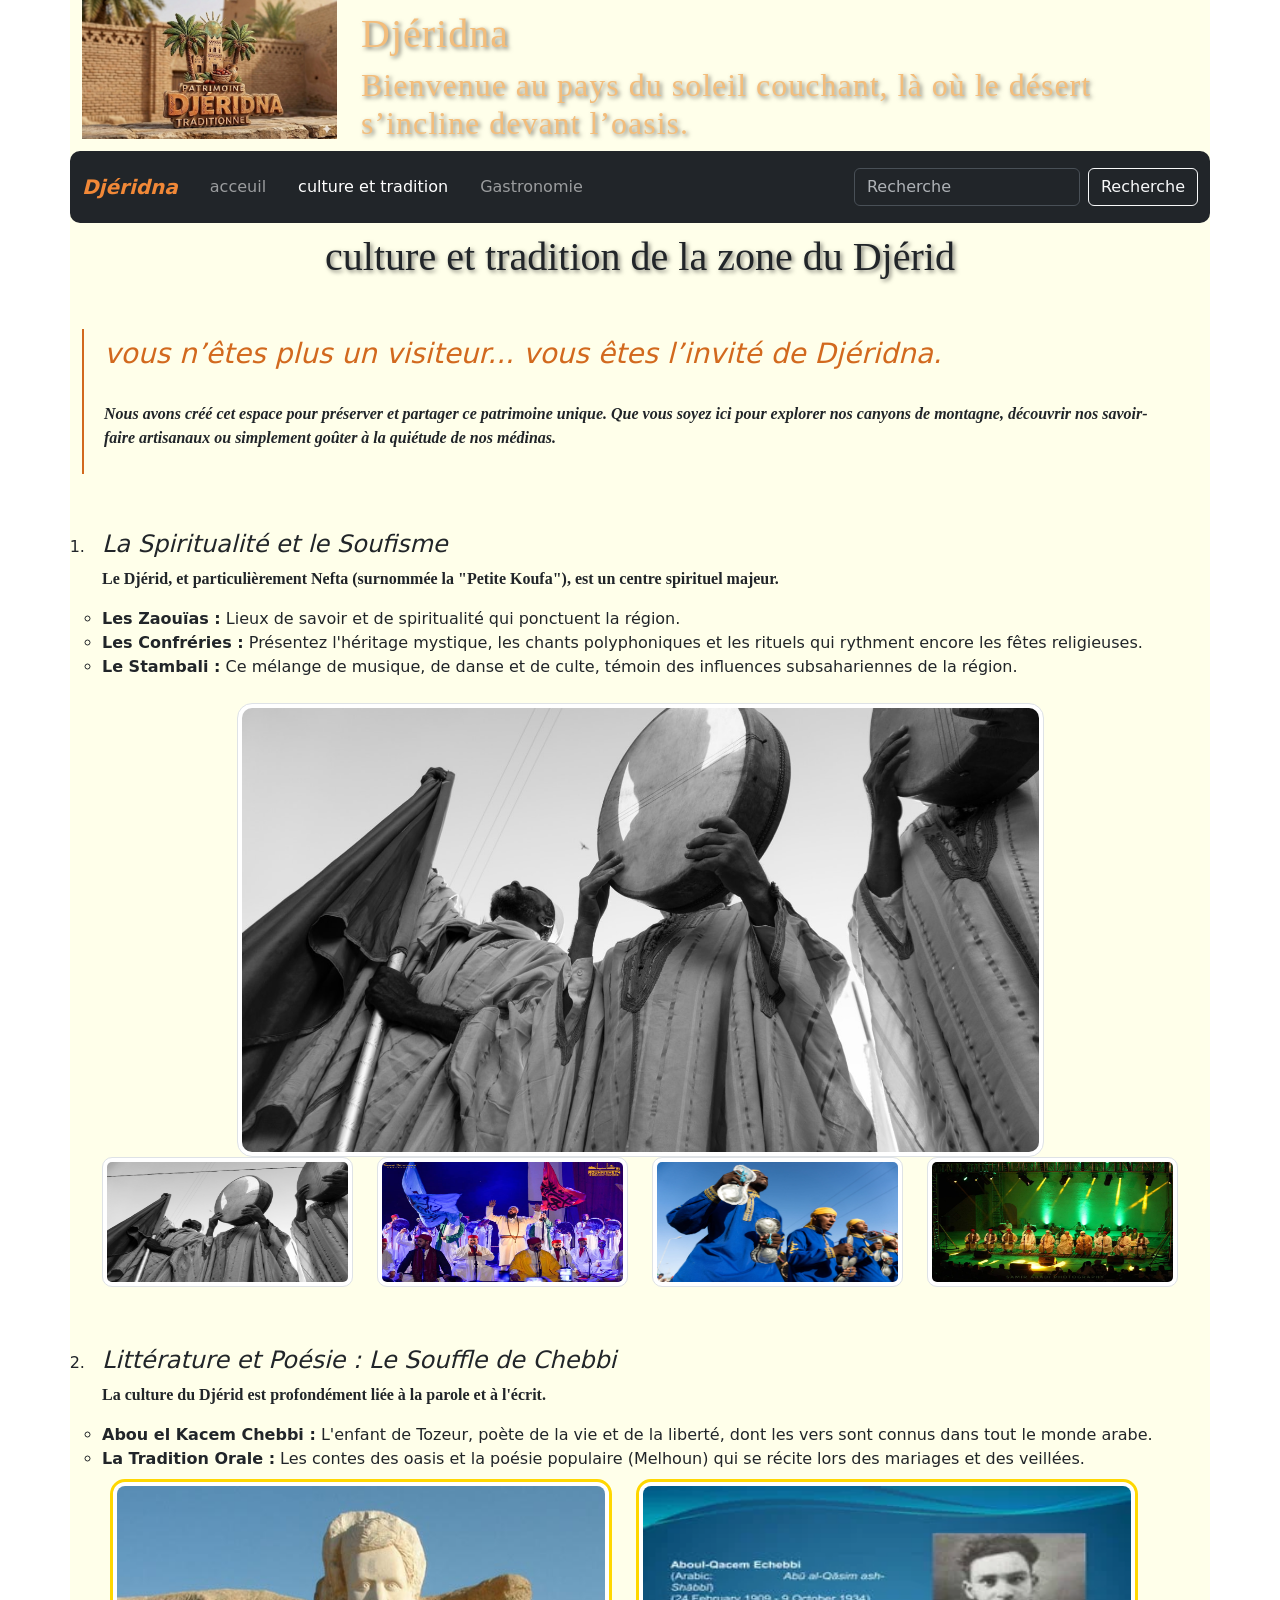
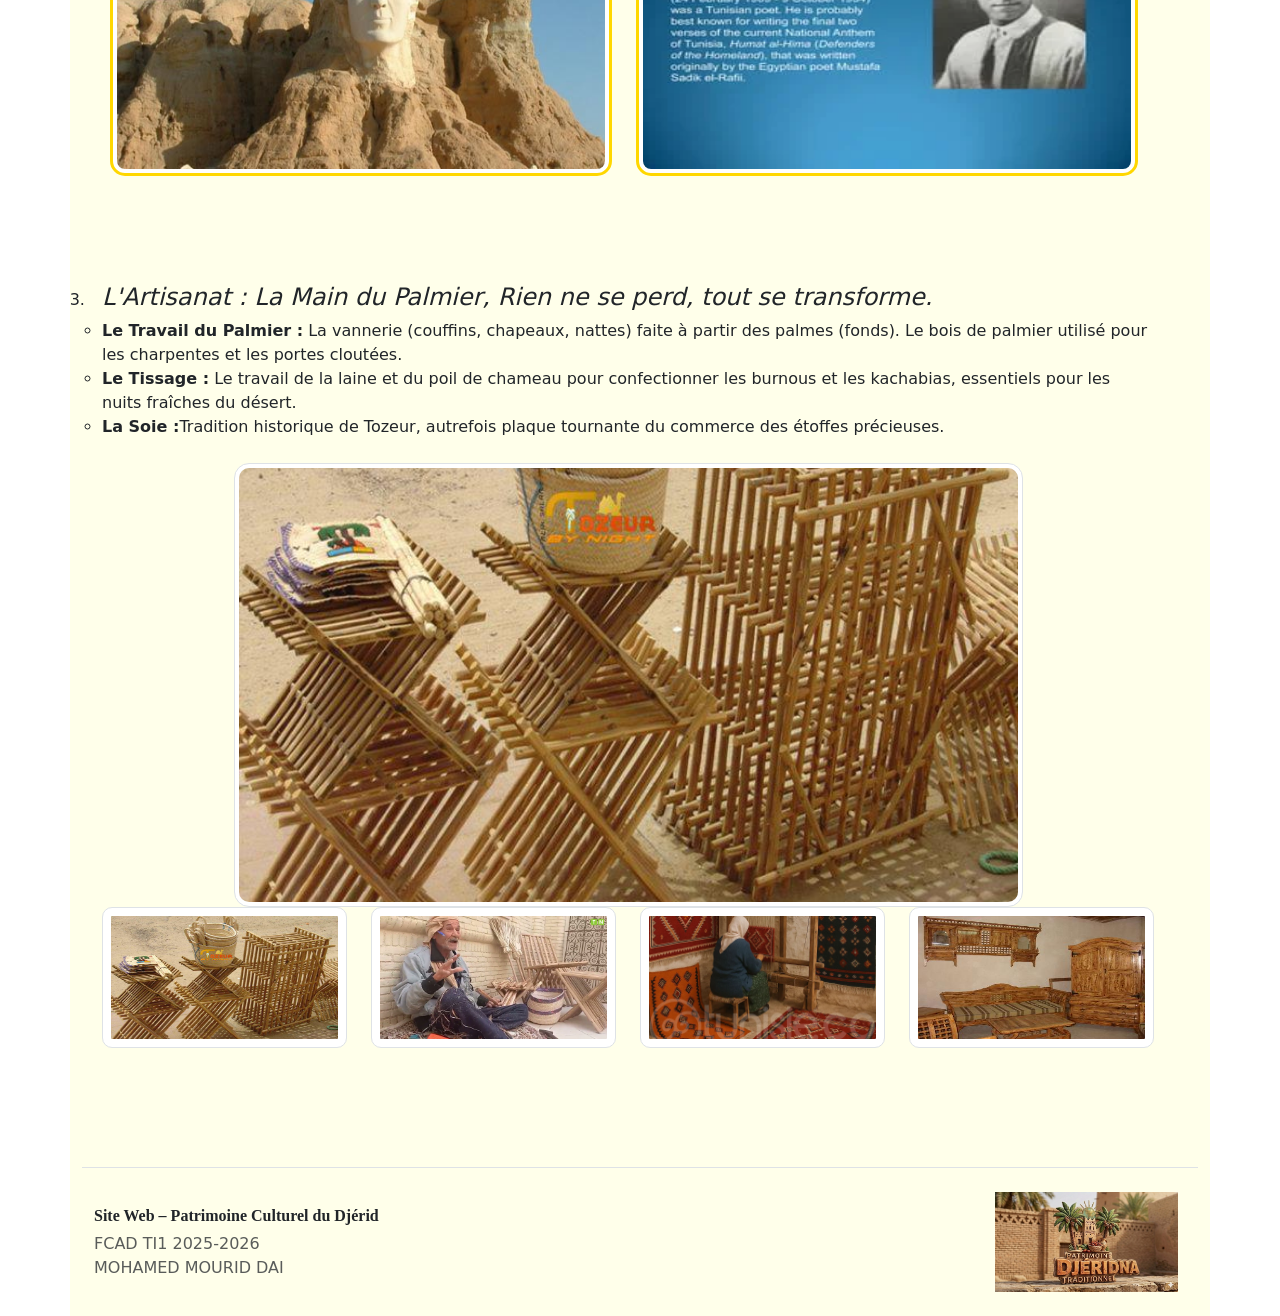
==== index.html @ eabae0e1 "Add files via upload" ====
<!DOCTYPE html>
<html lang="FR">

<head>
    <meta charset="UTF-8">
    <meta name="viewport" content="width=device-width, initial-scale=1.0">
    <link rel="stylesheet" href="style.css">
    <link href="https://cdn.jsdelivr.net/npm/bootstrap@5.3.8/dist/css/bootstrap.min.css" rel="stylesheet"
        integrity="sha384-sRIl4kxILFvY47J16cr9ZwB07vP4J8+LH7qKQnuqkuIAvNWLzeN8tE5YBujZqJLB" crossorigin="anonymous">
    <title>culture et tradition</title>
</head>

<body>
    <div class="container" id="window">
        <header class="row">
            <div class="titrePrincipal row">
            <div class="imglogo col-3">
                <img src="logo.png" alt="logo" width="100%">
            </div>
            <div class=" col-9">
                <h1>Djéridna</h1>
                <h2>Bienvenue au pays du soleil couchant, là où le désert s’incline devant l’oasis.</h2>
            </div>
            </div>
            <nav class="navbar navbar-expand-lg bg-dark" data-bs-theme="dark">
                <div class="container-fluid">
                    <a class="navbar-brand" href="#" style="color: rgb(241, 136, 55);">Djéridna</a>
                    <button class="navbar-toggler" type="button" data-bs-toggle="collapse"
                        data-bs-target="#navbarSupportedContent" aria-controls="navbarSupportedContent"
                        aria-expanded="false" aria-label="Toggle navigation">
                        <span class="navbar-toggler-icon"></span>
                    </button>

                    <div class="collapse navbar-collapse" id="navbarSupportedContent">
                        <ul class="navbar-nav me-auto mb-2 mb-lg-0">
                            <li class="nav-item m-2">
                                <a class="nav-link " aria-current="page" href="Djeridna.html">acceuil</a>
                            </li>
                            <li class="nav-item m-2">
                                <a class="nav-link active" href="culture.html">culture et tradition</a>
                            </li>
                            <li class="nav-item dropdown m-2">
                                <a class="nav-link" href="Gastronomie.html">
                                 Gastronomie 
                                </a>

                            </li>

                        </ul>

                    </div>
                    <form class="d-flex" role="search">
                        <input class="form-control me-2" type="search" placeholder="Recherche" aria-label="Search" />
                        <button class="btn btn-outline-light" type="submit">Recherche</button>
                    </form>
                </div>
            </nav>
        </header>
        <div class="container-fluid">
            <h1 style="text-align: center;">culture et tradition de la zone du Djérid</h1>
           <div class="mousemouve" style="visibility: hidden;"></div>
            <div class="row mt-5 p-2" id="introduction">

                <h3 style="color: chocolate;">vous n’êtes plus un visiteur... vous êtes l’invité de
                    Djéridna.</h3>

                <p>
                    <br>Nous avons créé cet espace pour préserver et partager ce patrimoine unique. Que vous soyez ici
                    pour
                    explorer nos canyons de montagne, découvrir nos savoir-faire artisanaux ou simplement goûter à la
                    quiétude de nos médinas.
                </p>
            </div>
            <div class="row mt-5 p-2">
                <ol>
                    <div class="row">
                        <li>
                            <h4>La Spiritualité et le Soufisme</h4>
                        </li>
                        <p>Le Djérid, et particulièrement Nefta (surnommée la "Petite Koufa"), est un centre spirituel
                            majeur.</p>
                        <ul>
                            <li><strong>Les Zaouïas :</strong> Lieux de savoir et de spiritualité qui ponctuent la
                                région.
                            </li>
                            <li><strong>Les Confréries :</strong> Présentez l'héritage mystique, les chants
                                polyphoniques et
                                les rituels qui rythment encore les fêtes religieuses.</li>
                            <li><strong>Le Stambali :</strong> Ce mélange de musique, de danse et de culte, témoin des
                                influences subsahariennes de la région.</li>
                        </ul>
                        <div class="container mt-4">
                            <div class="row " id="mydiv3">
                                <center>
                                    <img src="./img/souphisme/photo1.jpg" alt="photo_principal" id="imgP" class="imgP img-thumbnail">
                                </center>
                            </div>
                            <div class="row text-center ">
                                <div class="col-3">
                                    <img src="./img/souphisme/photo1.jpg" alt="photo1" class="image img-fluid img-thumbnail " id="imgS1">
                                </div>
                                <div class="col-3">
                                    <img src="./img/souphisme/photo5.jpg" alt="photo2" class="image img-fluid img-thumbnail " id="imgS2">
                                </div>
                                <div class="col-3">
                                    <img src="./img/souphisme/photo11.jpg" alt="photo3" class="image img-fluid img-thumbnail" id="imgS3">
                                </div>
                                <div class="col-3">
                                    <img src="./img/souphisme/souphisme12.jpeg" alt="photo4" class="image img-fluid img-thumbnail" id="imgS4">
                                </div>
                            </div>
                        </div>
                        <div class="row mt-3">
                            <li>
                                <h4>Littérature et Poésie : Le Souffle de Chebbi</h4>
                            </li>
                            <p>La culture du Djérid est profondément liée à la parole et à l'écrit.</p>
                            <ul>
                                <li><strong>Abou el Kacem Chebbi :</strong> L'enfant de Tozeur, poète de la vie et de la
                                    liberté, dont les vers sont connus dans tout le monde arabe.</li>
                                <li><strong>La Tradition Orale :</strong> Les contes des oasis et la poésie populaire
                                    (Melhoun) qui se récite lors des mariages et des veillées.</li>
                            </ul>
                            <div class="row">
                                <div class="col-6 text-center">
                                    <img src="./img/chebbi1.jpg" alt="chebbi1" class="img-fluid m-2 img-thumbnail"
                                        id="chebbi">
                                </div>
                                <div class="col-6 text-center">
                                    <img src="./img/chebbi2.webp" alt="chebbi2" class="img-fluid m-2 img-thumbnail"
                                        id="chebbi">
                                </div>

                            </div>
                        </div>
                        <div class="row mt-3">
                            <li>
                                <h4>L'Artisanat : La Main du Palmier, Rien ne se perd, tout se transforme.</h4>
                            </li>

                            <ul>
                                <li><strong>Le Travail du Palmier :</strong> La vannerie (couffins, chapeaux, nattes)
                                    faite à partir des palmes (fonds). Le bois de palmier utilisé pour les charpentes et
                                    les portes cloutées.</li>
                                <li><strong>Le Tissage :</strong> Le travail de la laine et du poil de chameau pour
                                    confectionner les burnous et les kachabias, essentiels pour les nuits fraîches du
                                    désert.</li>
                                <li><strong>La Soie :</strong>Tradition historique de Tozeur, autrefois plaque tournante
                                    du commerce des étoffes précieuses.
                            </ul>

                            <div class="container mt-4">
                                <div class="row " id="mydiv4">
                                    <center>
                                        <img src="./img/artisanat/artisanat1.jpg" alt="photo_principal" id="imgP2" class="imgP img-thumbnail">
                                    </center>
                                </div>
                                <div class="row text-center ">
                                    <div class="col-3">
                                        <img src="./img/artisanat/artisanat1.jpg" alt="photo1" class="image2 img-fluid img-thumbnail p-2">
                                    </div>
                                    <div class="col-3">
                                        <img src="./img/artisanat/maxresdefault.jpg" alt="photo2" class="image2 img-fluid img-thumbnail p-2">
                                    </div>
                                    <div class="col-3">
                                        <img src="./img/artisanat/tunisie-artisanat-030725-1.jpg" alt="photo3" class="image2 img-fluid img-thumbnail p-2">
                                    </div>
                                    <div class="col-3">
                                        <img src="./img/artisanat/6416284.jpg" alt="photo4" class="image2 img-fluid img-thumbnail p-2">
                                    </div>
                                </div>
                            </div>
                        </div>
                </ol>
            </div>


        </div>











        <footer class="container mt-5 py-4 border-top">

            <div class="row align-items-center">

                <div class="col-md-6 text-start">
                    <p class="fw-bold mb-1">Site Web – Patrimoine Culturel du Djérid</p>
                    <address class="mb-0 text-muted">
                        FCAD TI1 2025-2026<br>
                        MOHAMED MOURID DAI<br>

                    </address>
                </div>

                <div class="col-md-6 text-end">
                    <img src="logo.png" alt="Logo" height="100" class="d-inline-block me-2">
                    <br>

                </div>

            </div>
        </footer>
        <script src="java.js" defer></script>
        <script src="https://cdn.jsdelivr.net/npm/bootstrap@5.3.8/dist/js/bootstrap.bundle.min.js"
            integrity="sha384-FKyoEForCGlyvwx9Hj09JcYn3nv7wiPVlz7YYwJrWVcXK/BmnVDxM+D2scQbITxI"
            crossorigin="anonymous"></script>
    </div>
</body>

</html>
---- style.css ----
div.container {
    background-color: rgb(255, 255, 234);

}

h1 {
    font-family: 'Cormorant Garamond', serif;
    font-weight: bold;
    color: #f4ece2;
    padding-top: 10px;
    text-shadow: 2px 2px 4px rgba(0, 0, 0, 0.5);
}

.titrePrincipal {
    font-family: 'Cormorant Garamond', serif;
    font-weight: bold;
    letter-spacing: 1px;
    color: #f3bd7b;
    text-shadow: 2px 2px 4px rgba(0, 0, 0, 0.5);
}

.selection {
    box-shadow: 3px 3px 6px rgba(0, 0, 0, 0.5);
    border-radius: 15px;
    border-style: solid;

}

img.imgP {
    width: 75% !important;
    height: 100% !important;
    aspect-ratio: 16/9;
    object-fit: cover;
    display: block;
    border-radius: 15px;
    object-position: center 90%;
    transition: transform 0.5s;
}

img.imgP:hover {
    cursor: pointer;
    display: flex;
    transform: scale(1.1);
    box-shadow: 3px 3px 6px rgba(0, 0, 0, 0.5);

}

img.imgP2 {
    width: 75% !important;
    height: 100% !important;
    aspect-ratio: 16/9;
    object-fit: cover;
    display: block;
    border-radius: 15px;
    object-position: center 70%;
    transition: transform 0.5s;
}

img.imgP2:hover {
    cursor: pointer;
    display: flex;
    transform: scale(1.1);
    box-shadow: 3px 3px 6px rgba(0, 0, 0, 0.5);
}

#introduction {
    font-style: italic;
    position: sticky;
    border-left: 2px solid chocolate;
    cursor: none;
}

p {
    font-weight: bold;
    font-family: 'Times New Roman', Times, serif;
}

#mydiv1 {
    color: green;
    font-weight: bold;
    font-family: monospace;
}

#mydiv2 {
    color: rgb(255, 194, 10);
    font-weight: bold;
    font-family: monospace;
}

h4 {
    font-style: italic;
    text-shadow: 5px;
}

#chebbi {
    width: 100%;
    height: 75%;
    border: 3px solid gold;
    border-radius: 15px;
    transition: transform 0.5s;

}

#chebbi:hover {
    zoom: 200%;
    cursor: pointer;
    transform: scale(1.1);
    justify-content: center;
}

img.image {
    width: 100%;
    height: 75%;
    border-radius: 10px;
    transition: transform 0.3s;

}

img.image2 {
    width: 100%;
    height: 75%;
    border-radius: 10px;
    transition: transform 0.3s;
}

img.image:hover {
    cursor: pointer;
    transform: scale(1.1);
}

img.image2:hover {
    cursor: pointer;
    transform: scale(1.1);
}

.navbar-brand {
    font-weight: bold;
    font-style: italic;
}

.navbar {

    transition: 0.4s;
    border-radius: 10px;
}

.mousemouve {
    width: 10px;
    height: 10px;
    border: 2px solid black;
    border-radius: 50px;
    position: absolute;
    transition: 0.1s;
}

nav a:hover {
    cursor: pointer;
    font-style: italic;

}
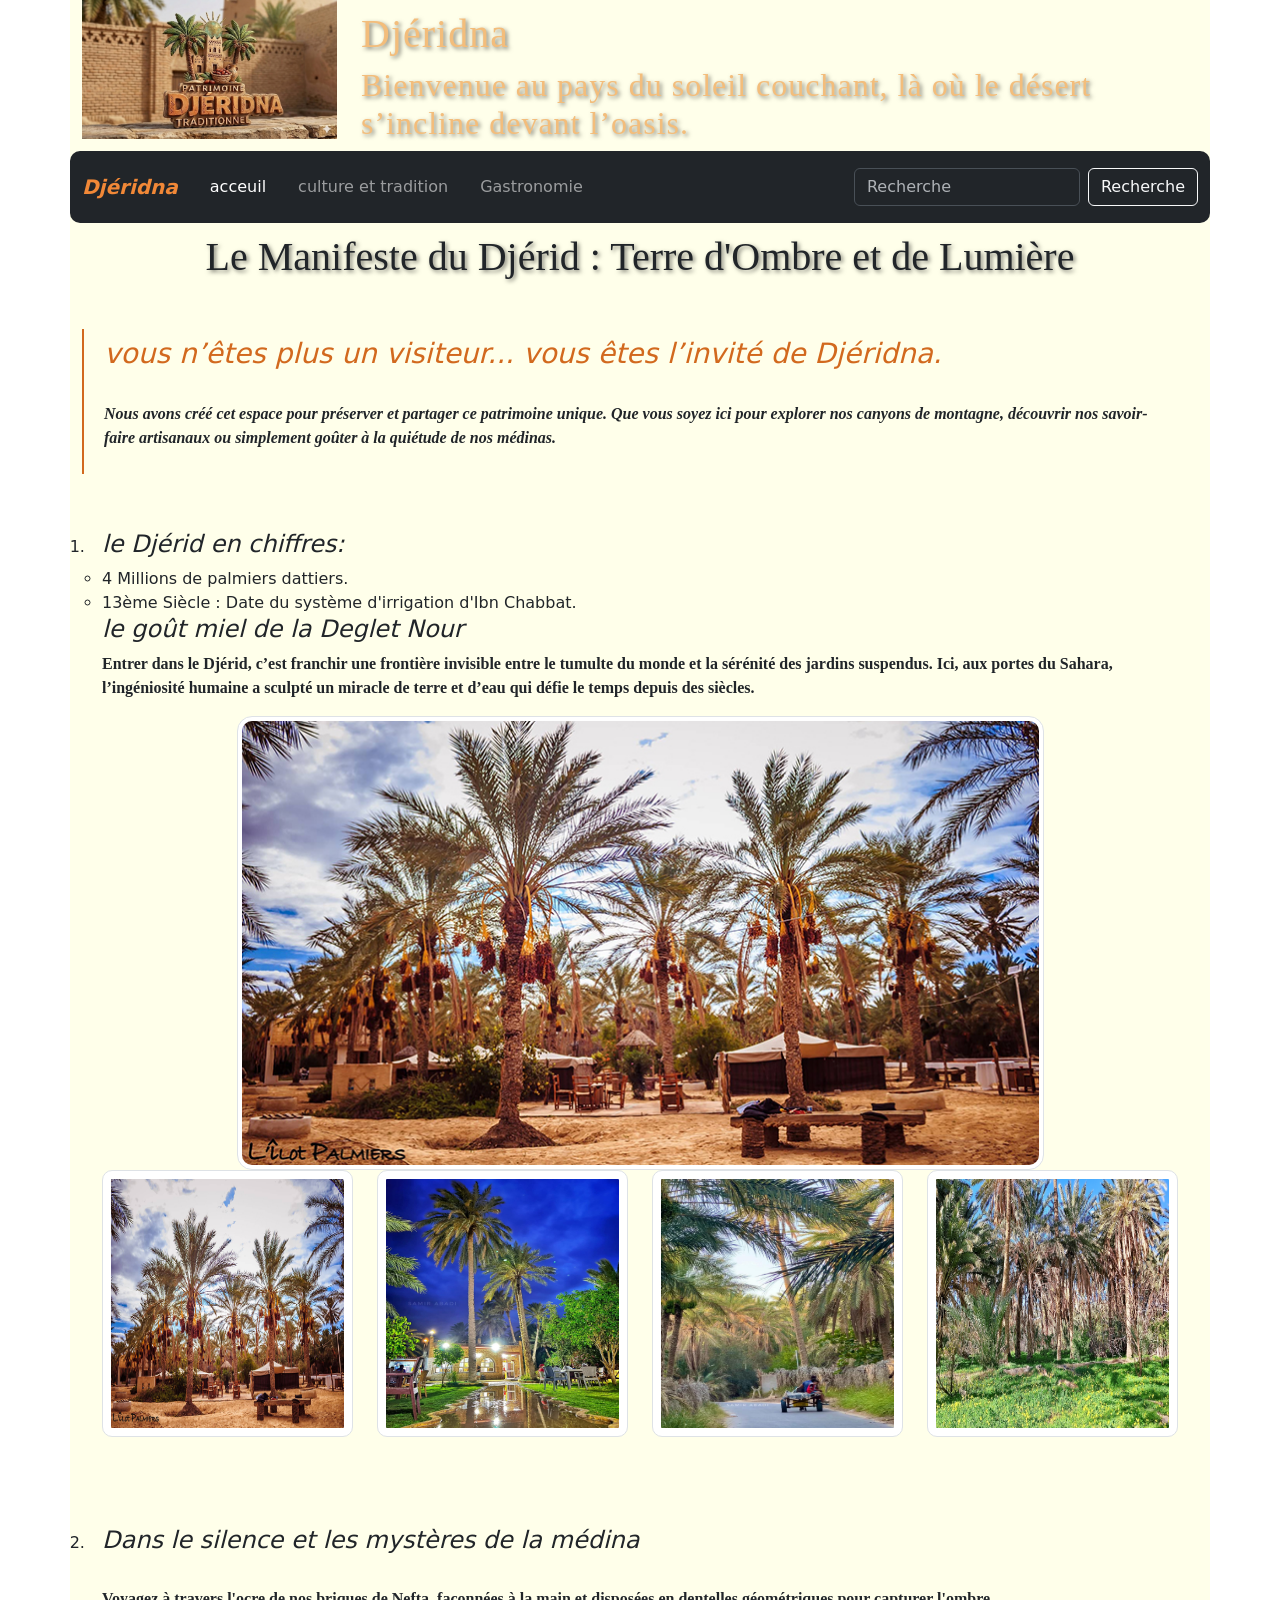
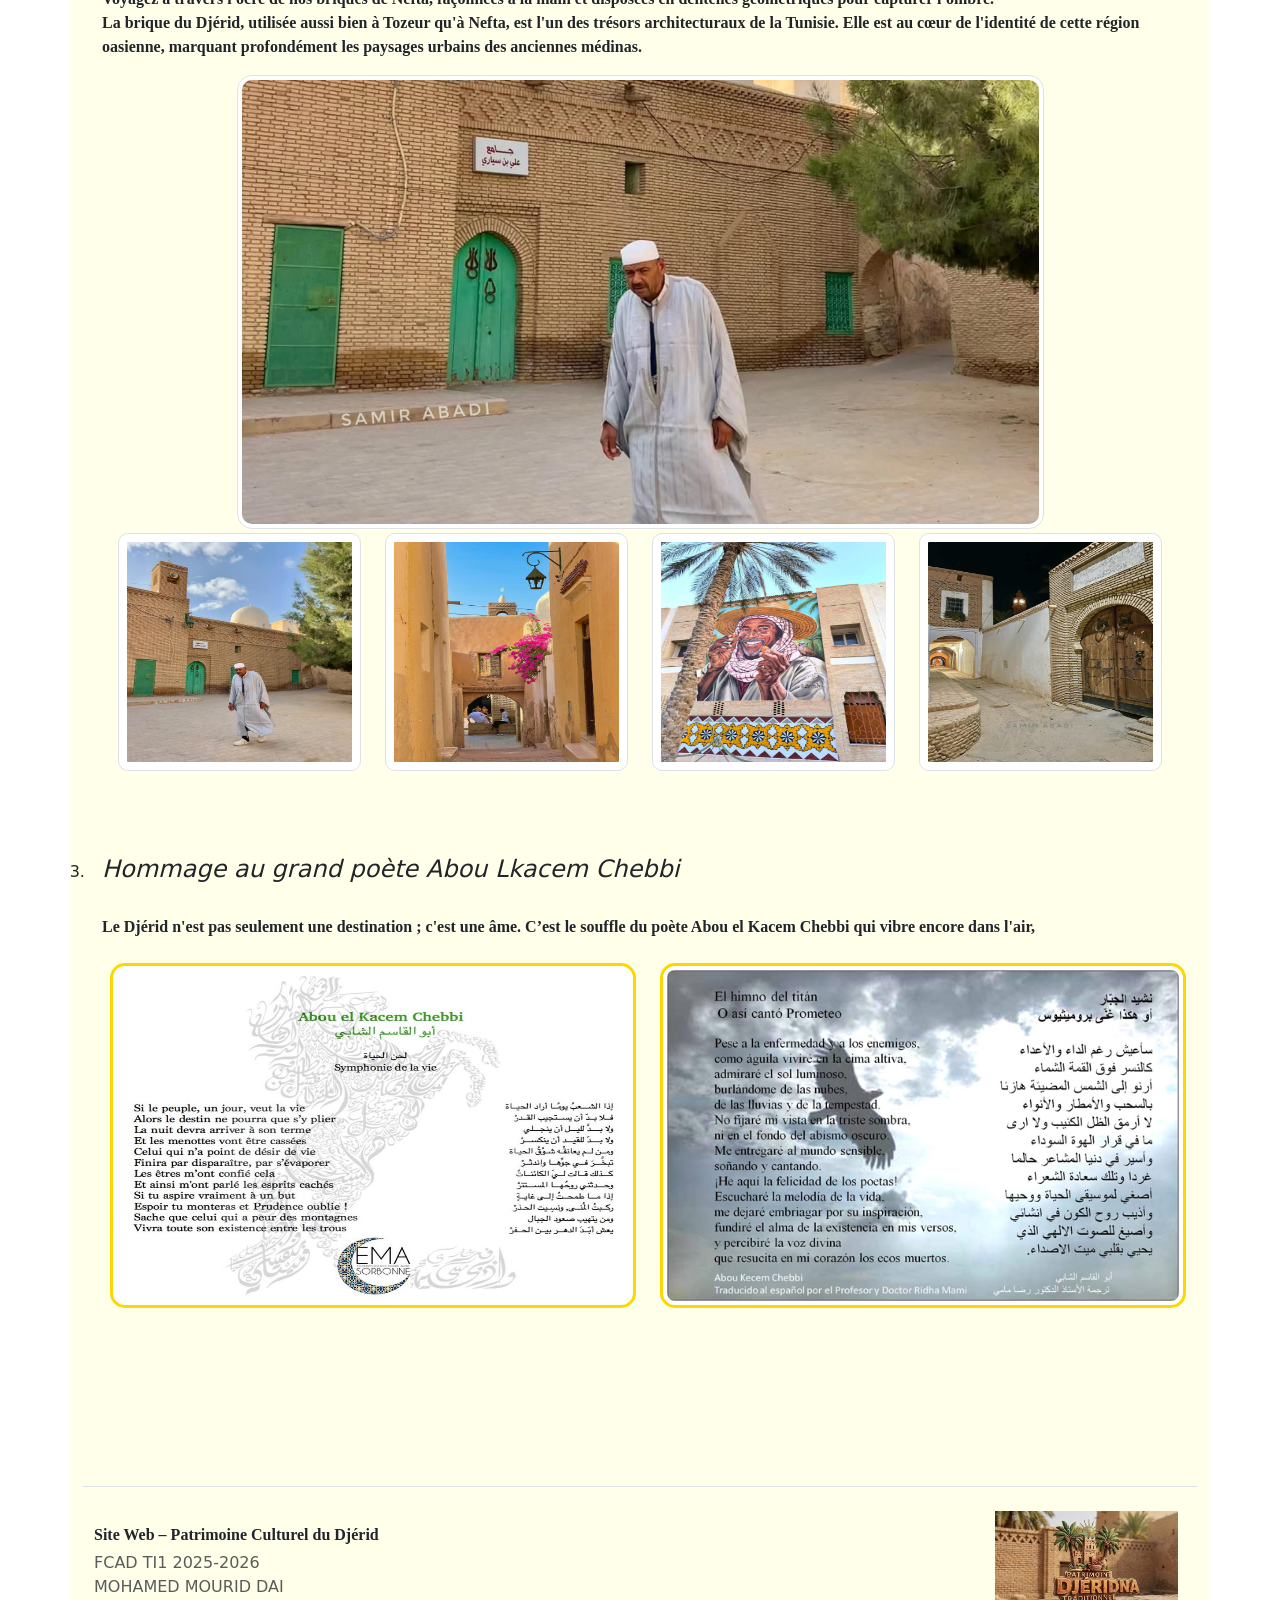
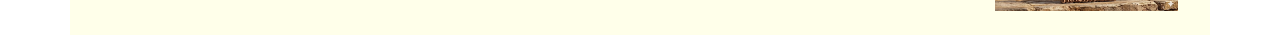
==== commit b92a41af: "Add files via upload" ====
--- a/index.html
+++ b/index.html
@@ -7,23 +7,23 @@
     <link rel="stylesheet" href="style.css">
     <link href="https://cdn.jsdelivr.net/npm/bootstrap@5.3.8/dist/css/bootstrap.min.css" rel="stylesheet"
         integrity="sha384-sRIl4kxILFvY47J16cr9ZwB07vP4J8+LH7qKQnuqkuIAvNWLzeN8tE5YBujZqJLB" crossorigin="anonymous">
-    <title>culture et tradition</title>
+    <title>Djéridna</title>
 </head>
 
 <body>
-    <div class="container" id="window">
+    <div class="container">
         <header class="row">
             <div class="titrePrincipal row">
-            <div class="imglogo col-3">
-                <img src="logo.png" alt="logo" width="100%">
-            </div>
-            <div class=" col-9">
-                <h1>Djéridna</h1>
-                <h2>Bienvenue au pays du soleil couchant, là où le désert s’incline devant l’oasis.</h2>
-            </div>
+                <div class="imglogo col-3">
+                    <img src="logo.png" alt="logo" width="100%">
+                </div>
+                <div class=" col-9">
+                    <h1>Djéridna</h1>
+                    <h2>Bienvenue au pays du soleil couchant, là où le désert s’incline devant l’oasis.</h2>
+                </div>
             </div>
             <nav class="navbar navbar-expand-lg bg-dark" data-bs-theme="dark">
-                <div class="container-fluid">
+                <div class="container-fluid" id="navbar">
                     <a class="navbar-brand" href="#" style="color: rgb(241, 136, 55);">Djéridna</a>
                     <button class="navbar-toggler" type="button" data-bs-toggle="collapse"
                         data-bs-target="#navbarSupportedContent" aria-controls="navbarSupportedContent"
@@ -34,14 +34,14 @@
                     <div class="collapse navbar-collapse" id="navbarSupportedContent">
                         <ul class="navbar-nav me-auto mb-2 mb-lg-0">
                             <li class="nav-item m-2">
-                                <a class="nav-link " aria-current="page" href="Djeridna.html">acceuil</a>
+                                <a class="nav-link active" aria-current="page" href="index.html">acceuil</a>
                             </li>
                             <li class="nav-item m-2">
-                                <a class="nav-link active" href="culture.html">culture et tradition</a>
+                                <a class="nav-link" href="culture.html">culture et tradition</a>
                             </li>
                             <li class="nav-item dropdown m-2">
-                                <a class="nav-link" href="Gastronomie.html">
-                                 Gastronomie 
+                                <a class="nav-link " href="Gastronomie.html">
+                                    Gastronomie 
                                 </a>
 
                             </li>
@@ -57,124 +57,138 @@
             </nav>
         </header>
         <div class="container-fluid">
-            <h1 style="text-align: center;">culture et tradition de la zone du Djérid</h1>
-           <div class="mousemouve" style="visibility: hidden;"></div>
+            <h1 style="text-align: center;">Le Manifeste du Djérid : Terre d'Ombre et de Lumière</h1>
+            <div class="mousemouve" style="visibility: hidden;"></div>
             <div class="row mt-5 p-2" id="introduction">
+
 
                 <h3 style="color: chocolate;">vous n’êtes plus un visiteur... vous êtes l’invité de
                     Djéridna.</h3>
-
                 <p>
                     <br>Nous avons créé cet espace pour préserver et partager ce patrimoine unique. Que vous soyez ici
                     pour
                     explorer nos canyons de montagne, découvrir nos savoir-faire artisanaux ou simplement goûter à la
                     quiétude de nos médinas.
                 </p>
+
             </div>
             <div class="row mt-5 p-2">
                 <ol>
                     <div class="row">
                         <li>
-                            <h4>La Spiritualité et le Soufisme</h4>
+                            <h4>le Djérid en chiffres:</h4>
                         </li>
-                        <p>Le Djérid, et particulièrement Nefta (surnommée la "Petite Koufa"), est un centre spirituel
-                            majeur.</p>
                         <ul>
-                            <li><strong>Les Zaouïas :</strong> Lieux de savoir et de spiritualité qui ponctuent la
-                                région.
-                            </li>
-                            <li><strong>Les Confréries :</strong> Présentez l'héritage mystique, les chants
-                                polyphoniques et
-                                les rituels qui rythment encore les fêtes religieuses.</li>
-                            <li><strong>Le Stambali :</strong> Ce mélange de musique, de danse et de culte, témoin des
-                                influences subsahariennes de la région.</li>
+                            <li>4 Millions de palmiers dattiers.</li>
+                            <li>13ème Siècle : Date du système d'irrigation d'Ibn Chabbat.</li>
                         </ul>
-                        <div class="container mt-4">
-                            <div class="row " id="mydiv3">
+                        <h4>le goût miel de la Deglet Nour</h4>
+                        <p>
+                            Entrer dans le Djérid, c’est franchir une frontière invisible entre le tumulte du monde et
+                            la
+                            sérénité
+                            des jardins suspendus. Ici, aux portes du Sahara, l’ingéniosité humaine a sculpté un miracle
+                            de
+                            terre et
+                            d’eau qui défie le temps depuis des siècles.
+                            <br>
+
+                        </p>
+                        <div class="container">
+                            <div class="row" id="mydiv1">
                                 <center>
-                                    <img src="./img/souphisme/photo1.jpg" alt="photo_principal" id="imgP" class="imgP img-thumbnail">
+
+                                    <img src="./img/oasis/oasis1.jpg" alt="photo_principal" id="imgP"
+                                        class="imgP img-thumbnail">
+
+
                                 </center>
+
                             </div>
                             <div class="row text-center ">
                                 <div class="col-3">
-                                    <img src="./img/souphisme/photo1.jpg" alt="photo1" class="image img-fluid img-thumbnail " id="imgS1">
-                                </div>
-                                <div class="col-3">
-                                    <img src="./img/souphisme/photo5.jpg" alt="photo2" class="image img-fluid img-thumbnail " id="imgS2">
-                                </div>
-                                <div class="col-3">
-                                    <img src="./img/souphisme/photo11.jpg" alt="photo3" class="image img-fluid img-thumbnail" id="imgS3">
-                                </div>
-                                <div class="col-3">
-                                    <img src="./img/souphisme/souphisme12.jpeg" alt="photo4" class="image img-fluid img-thumbnail" id="imgS4">
-                                </div>
-                            </div>
-                        </div>
-                        <div class="row mt-3">
-                            <li>
-                                <h4>Littérature et Poésie : Le Souffle de Chebbi</h4>
-                            </li>
-                            <p>La culture du Djérid est profondément liée à la parole et à l'écrit.</p>
-                            <ul>
-                                <li><strong>Abou el Kacem Chebbi :</strong> L'enfant de Tozeur, poète de la vie et de la
-                                    liberté, dont les vers sont connus dans tout le monde arabe.</li>
-                                <li><strong>La Tradition Orale :</strong> Les contes des oasis et la poésie populaire
-                                    (Melhoun) qui se récite lors des mariages et des veillées.</li>
-                            </ul>
-                            <div class="row">
-                                <div class="col-6 text-center">
-                                    <img src="./img/chebbi1.jpg" alt="chebbi1" class="img-fluid m-2 img-thumbnail"
-                                        id="chebbi">
-                                </div>
-                                <div class="col-6 text-center">
-                                    <img src="./img/chebbi2.webp" alt="chebbi2" class="img-fluid m-2 img-thumbnail"
-                                        id="chebbi">
-                                </div>
-
-                            </div>
-                        </div>
-                        <div class="row mt-3">
-                            <li>
-                                <h4>L'Artisanat : La Main du Palmier, Rien ne se perd, tout se transforme.</h4>
-                            </li>
-
-                            <ul>
-                                <li><strong>Le Travail du Palmier :</strong> La vannerie (couffins, chapeaux, nattes)
-                                    faite à partir des palmes (fonds). Le bois de palmier utilisé pour les charpentes et
-                                    les portes cloutées.</li>
-                                <li><strong>Le Tissage :</strong> Le travail de la laine et du poil de chameau pour
-                                    confectionner les burnous et les kachabias, essentiels pour les nuits fraîches du
-                                    désert.</li>
-                                <li><strong>La Soie :</strong>Tradition historique de Tozeur, autrefois plaque tournante
-                                    du commerce des étoffes précieuses.
-                            </ul>
-
-                            <div class="container mt-4">
-                                <div class="row " id="mydiv4">
-                                    <center>
-                                        <img src="./img/artisanat/artisanat1.jpg" alt="photo_principal" id="imgP2" class="imgP img-thumbnail">
-                                    </center>
-                                </div>
-                                <div class="row text-center ">
-                                    <div class="col-3">
-                                        <img src="./img/artisanat/artisanat1.jpg" alt="photo1" class="image2 img-fluid img-thumbnail p-2">
-                                    </div>
-                                    <div class="col-3">
-                                        <img src="./img/artisanat/maxresdefault.jpg" alt="photo2" class="image2 img-fluid img-thumbnail p-2">
-                                    </div>
-                                    <div class="col-3">
-                                        <img src="./img/artisanat/tunisie-artisanat-030725-1.jpg" alt="photo3" class="image2 img-fluid img-thumbnail p-2">
-                                    </div>
-                                    <div class="col-3">
-                                        <img src="./img/artisanat/6416284.jpg" alt="photo4" class="image2 img-fluid img-thumbnail p-2">
-                                    </div>
-                                </div>
-                            </div>
-                        </div>
+                                    <img src="./img/oasis/oasis1.jpg" class="image img-fluid p-2 img-thumbnail"
+                                        id="img1">
+                                </div>
+                                <div class="col-3">
+                                    <img src="./img/oasis/oasis11.jpeg" class="image img-fluid p-2 img-thumbnail"
+                                        id="img2">
+                                </div>
+                                <div class="col-3">
+                                    <img src="./img/oasis/oasis12.jpeg" class="image img-fluid p-2 img-thumbnail"
+                                        id="img3">
+                                </div>
+                                <div class="col-3">
+                                    <img src="./img/oasis/oasis13.jpg" class="image img-fluid p-2 img-thumbnail"
+                                        id="img4">
+                                </div>
+                            </div>
+                        </div>
+                    </div>
+                    <div class="row">
+                        <li>
+                            <h4>Dans le silence et les mystères de la médina</h4>
+                        </li>
+                        <p>
+                            <br>Voyagez à travers l'ocre de nos briques de Nefta, façonnées à la main et disposées en
+                            dentelles
+                            géométriques pour capturer l'ombre. <br>
+                            La brique du Djérid, utilisée aussi bien à Tozeur qu'à Nefta, est l'un des trésors
+                            architecturaux de
+                            la Tunisie. Elle est au cœur de l'identité de cette région oasienne, marquant profondément
+                            les
+                            paysages urbains des anciennes médinas.
+                        </p>
+                        <div class="container">
+                            <div class="row " id="mydiv2">
+                                <center>
+                                    <img src="./img/brique/brique11.jpeg" alt="photo_principal" id="imgP2"
+                                        class="imgP2 img-thumbnail">
+                                </center>
+
+                            </div>
+                            <div class="row text-center m-1">
+                                <div class="col-3" id="mydiv2">
+                                    <img src="./img/brique/brique11.jpeg" alt="brique1"
+                                        class="image2 img-fluid p-2 img-thumbnail" id="imgB1">
+                                </div>
+                                <div class="col-3">
+                                    <img src="./img/brique/brique12.jpeg" alt="brique2"
+                                        class="image2 img-fluid p-2 img-thumbnail" id="imgB2">
+                                </div>
+                                <div class="col-3">
+                                    <img src="./img/brique/brique13.jpeg" alt="brique3"
+                                        class="image2 img-fluid p-2 img-thumbnail" id="imgB3">
+                                </div>
+                                <div class="col-3">
+                                    <img src="./img/brique/brique14.jpeg" alt="brique4"
+                                        class="image2 img-fluid p-2 img-thumbnail" id="imgB4">
+                                </div>
+                            </div>
+                        </div>
+                    </div>
+                    <div class="row">
+                        <li>
+                            <h4>Hommage au grand poète Abou Lkacem Chebbi</h4>
+                        </li>
+
+                        <p>
+                            <br>Le Djérid n'est pas seulement une destination ; c'est une âme. C’est le souffle du poète
+                            Abou el
+                            Kacem Chebbi qui vibre encore dans l'air,
+                        </p>
+                        <div class="col-6">
+                            <img src="./img/chebbi11.jfif" alt="abou lkacem chebbi" class="img-fluid m-2 img-thumbnail"
+                                id="chebbi">
+                        </div>
+                        <div class="col-6">
+                            <img src="./img/chebbi12.jpg" alt="chebbi2" class="img-fluid m-2 img-thumbnail" id="chebbi">
+                        </div>
+
+
+                    </div>
                 </ol>
             </div>
-
-
         </div>
 
 
